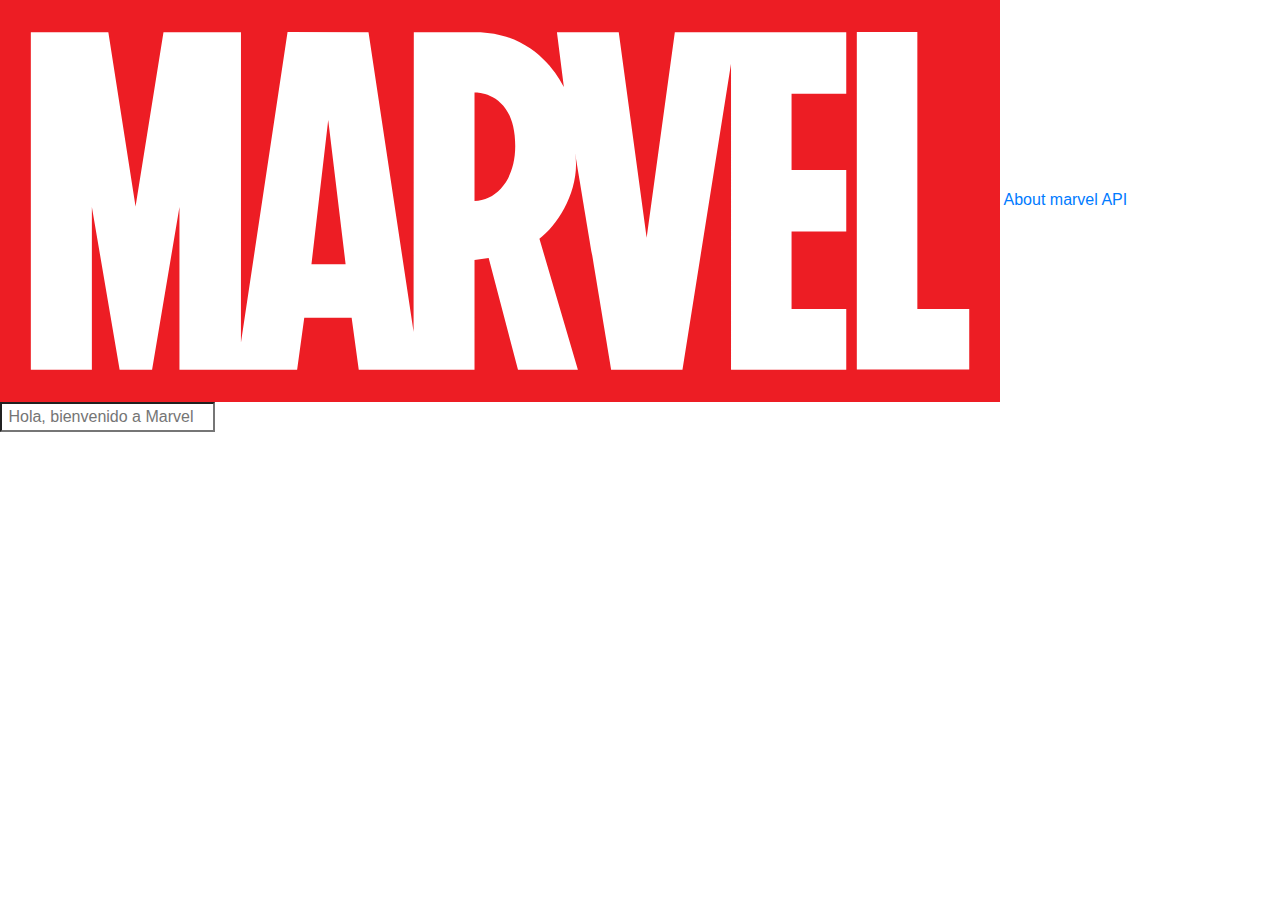
==== src/pages/Comic.html @ 17de4444 "correccion raices" ====
<!DOCTYPE html>
<html lang="es">

<head>
    <meta charset="UTF-8">
    <meta name="viewport" content="width=device-width, initial-scale=1.0">
    <link rel="stylesheet" href="src/css/Comic.css">
    <title>Marvel App Comic</title>
</head>

<body>
    <main>
        <header>
            <a href="/index.html"><img src="../assets/MarvelLogo.svg" alt="" srcset=""></a>
            <a href="https://developer.marvel.com/docs#!/public/getCreatorCollection_get_0"
                class="text-decoration-none">About marvel API</a>
            <meta http-equiv="X-UA-Compatible" content="ie=edge">
            <link rel="stylesheet" href="https://stackpath.bootstrapcdn.com/bootstrap/4.3.1/css/bootstrap.min.css"
                integrity="sha384-ggOyR0iXCbMQv3Xipma34MD+dH/1fQ784/j6cY/iJTQUOhcWr7x9JvoRxT2MZw1T"
                crossorigin="anonymous">

        </header>
        <!--  header final section -->
        <!-- section de la barra de busqueda -->
        <div class="searchBar">
            <input type="search" name="" id="barsearch" placeholder=" Hola, bienvenido a Marvel App Comics">

        </div>
        <div class="container">
            <!-- container de cards  -->

            <div class="row " id="marvel-comics">
                <!-- render de cards -->
            </div>



            <!-- modal de  description -->
<!-- 
            <div class="modal-container">
                <div class="modal_comic modal-close">
                    <p class="close">X</p>
                    <h2>soy el modal</h2>
                </div>
            </div> -->
        </div>
    </main>
    <script src="/src/js/Comic.js"></script>
    <script src="/src/js/Comic-modal.js"></script>
</body>



</html>
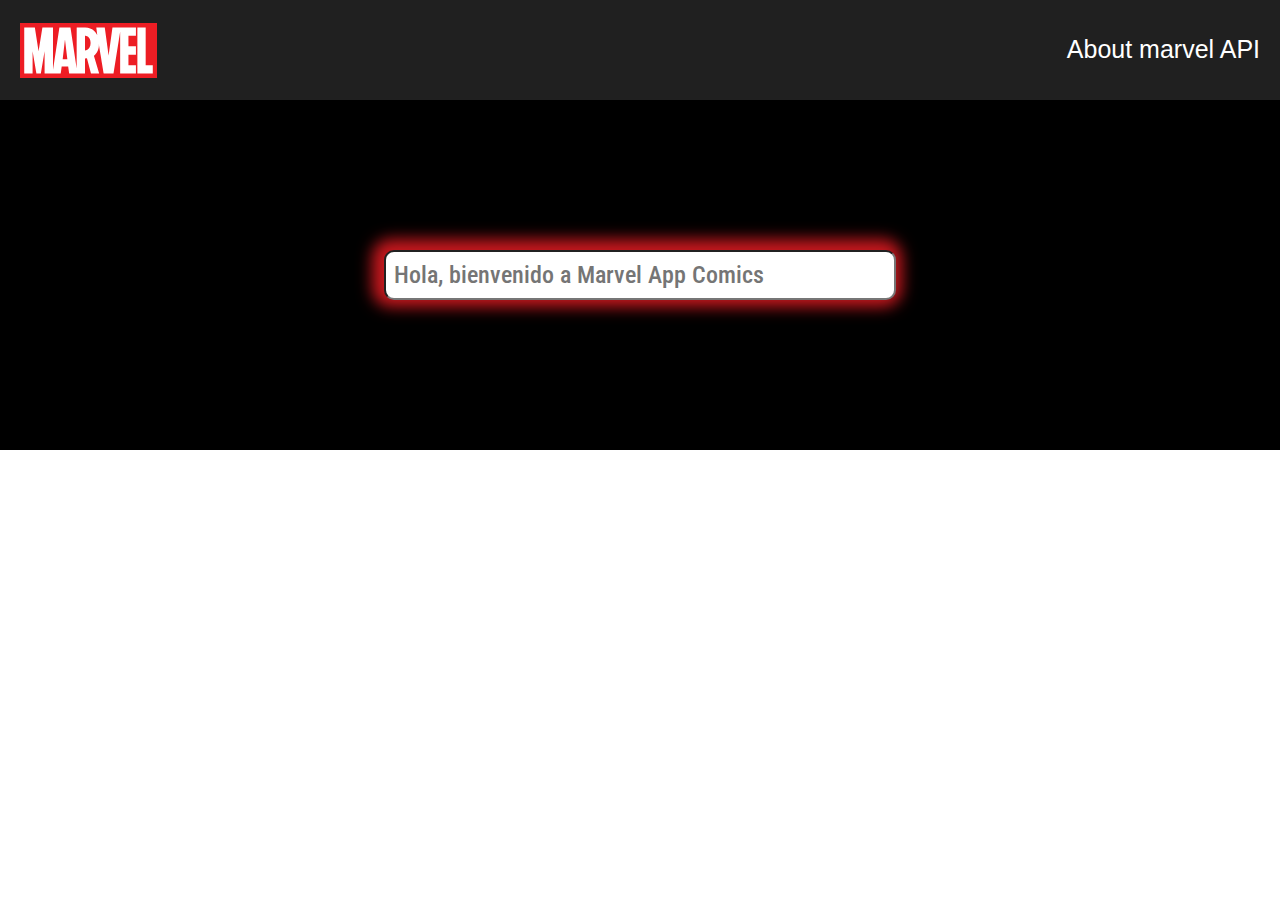
==== commit 3872c281: "correccion de raices" ====
--- a/src/pages/Comic.html
+++ b/src/pages/Comic.html
@@ -4,7 +4,7 @@
 <head>
     <meta charset="UTF-8">
     <meta name="viewport" content="width=device-width, initial-scale=1.0">
-    <link rel="stylesheet" href="src/css/Comic.css">
+    <link rel="stylesheet" href="../css/Comic.css">
     <title>Marvel App Comic</title>
 </head>
 
@@ -36,7 +36,7 @@
 
 
             <!-- modal de  description -->
-<!-- 
+            <!-- 
             <div class="modal-container">
                 <div class="modal_comic modal-close">
                     <p class="close">X</p>
@@ -45,8 +45,7 @@
             </div> -->
         </div>
     </main>
-    <script src="/src/js/Comic.js"></script>
-    <script src="/src/js/Comic-modal.js"></script>
+    <script src="../js/Comic.js"></script>
 </body>
 
 
--- a/src/css/Comic.css
+++ b/src/css/Comic.css
@@ -0,0 +1,141 @@
+@import url('https://fonts.googleapis.com/css2?family=Roboto+Condensed:wght@400;700&display=swap');
+body{
+    margin: 0;
+    padding: 0;
+}
+
+
+header{
+    display: flex!important;
+    width: 100%;
+    justify-content: space-between;
+    align-items: center;
+    background-color: #202020;
+    height: 100px;
+}
+
+header a{
+    text-decoration: none;
+    color: #fff;
+    font-size: 25px;
+    margin: 20px;
+}
+
+header a img{
+  height: 55px;
+}
+
+
+/*  section bar*/
+  .searchBar{
+    display: flex;
+    width: 100%;
+    height: 350px;
+    justify-content: center;
+    align-items: center;
+
+  }
+
+  #barsearch{
+    display: flex;
+    justify-items: center;
+    align-items: center;
+    height: 50px;
+    width: 40%;
+    border-radius: 10px;
+    outline: none;
+    -webkit-box-shadow: -3px -2px 15px 9px rgba(237,29,36,0.84); 
+   box-shadow: -3px -2px 15px 9px rgba(237,29,36,0.84);
+   transition: all 1s;
+   font-weight: 500;
+   font-size: 24px;
+   font-family:'Roboto Condensed', sans-serif;
+  }
+  
+   #barsearch:hover{
+
+    -webkit-box-shadow: -3px -2px 15px 9px rgba(27, 14, 209, 0.84); 
+    box-shadow: -3px -2px 15px 9px rgba(27, 14, 209, 0.84);
+
+   }
+  
+
+   main{
+  background-color: black;
+}
+
+.card-m{ 
+  justify-content: center;
+  align-content: center;
+  text-align: center;
+  margin: 25px;
+  background-color:#ed1d2496;
+  border-radius: 10px;
+  transition: all 1s;
+}
+
+.card-m:hover{
+  -webkit-box-shadow: -3px -2px 15px 9px rgba(27, 14, 209, 0.84); 
+  box-shadow: -3px -2px 15px 9px rgba(27, 14, 209, 0.84);
+  transform: scale(1.2);
+
+}
+
+
+
+
+#btn-description{
+  color:#fff;
+  font: 400;
+  font-size: 20px;
+font-family:'Roboto Condensed', sans-serif;
+}
+
+
+ img.img-thumbnail {
+    width: 70%;
+    height: 70%;
+    background-repeat: no-repeat;
+    background-size: cover;
+    object-fit: fill;
+    
+  }
+
+  
+
+  .modal-container{
+    opacity: 0;
+    visibility: hidden;
+    position: fixed;
+    z-index: 1000;
+    width: 100%;
+    height: 100vh;
+    top: 0;
+    left: 0;
+    background: rgba(79, 69, 168, 0.164);
+    display: flex;
+    justify-content: center;
+    align-items: center;
+
+
+  }
+  .modal_comic{
+    width: 40%;
+    height: 50%;
+    background: rgb(211, 255, 205);
+    border: 1px solid red;
+    text-align: center;
+    display: flex;
+    flex-direction: column;
+    position: relative;
+    transition: transform 1s;
+    transform: translateY(-200%);
+
+  }
+
+  .modal-close{
+ transform: translateY(-200%); 
+
+
+
+  }